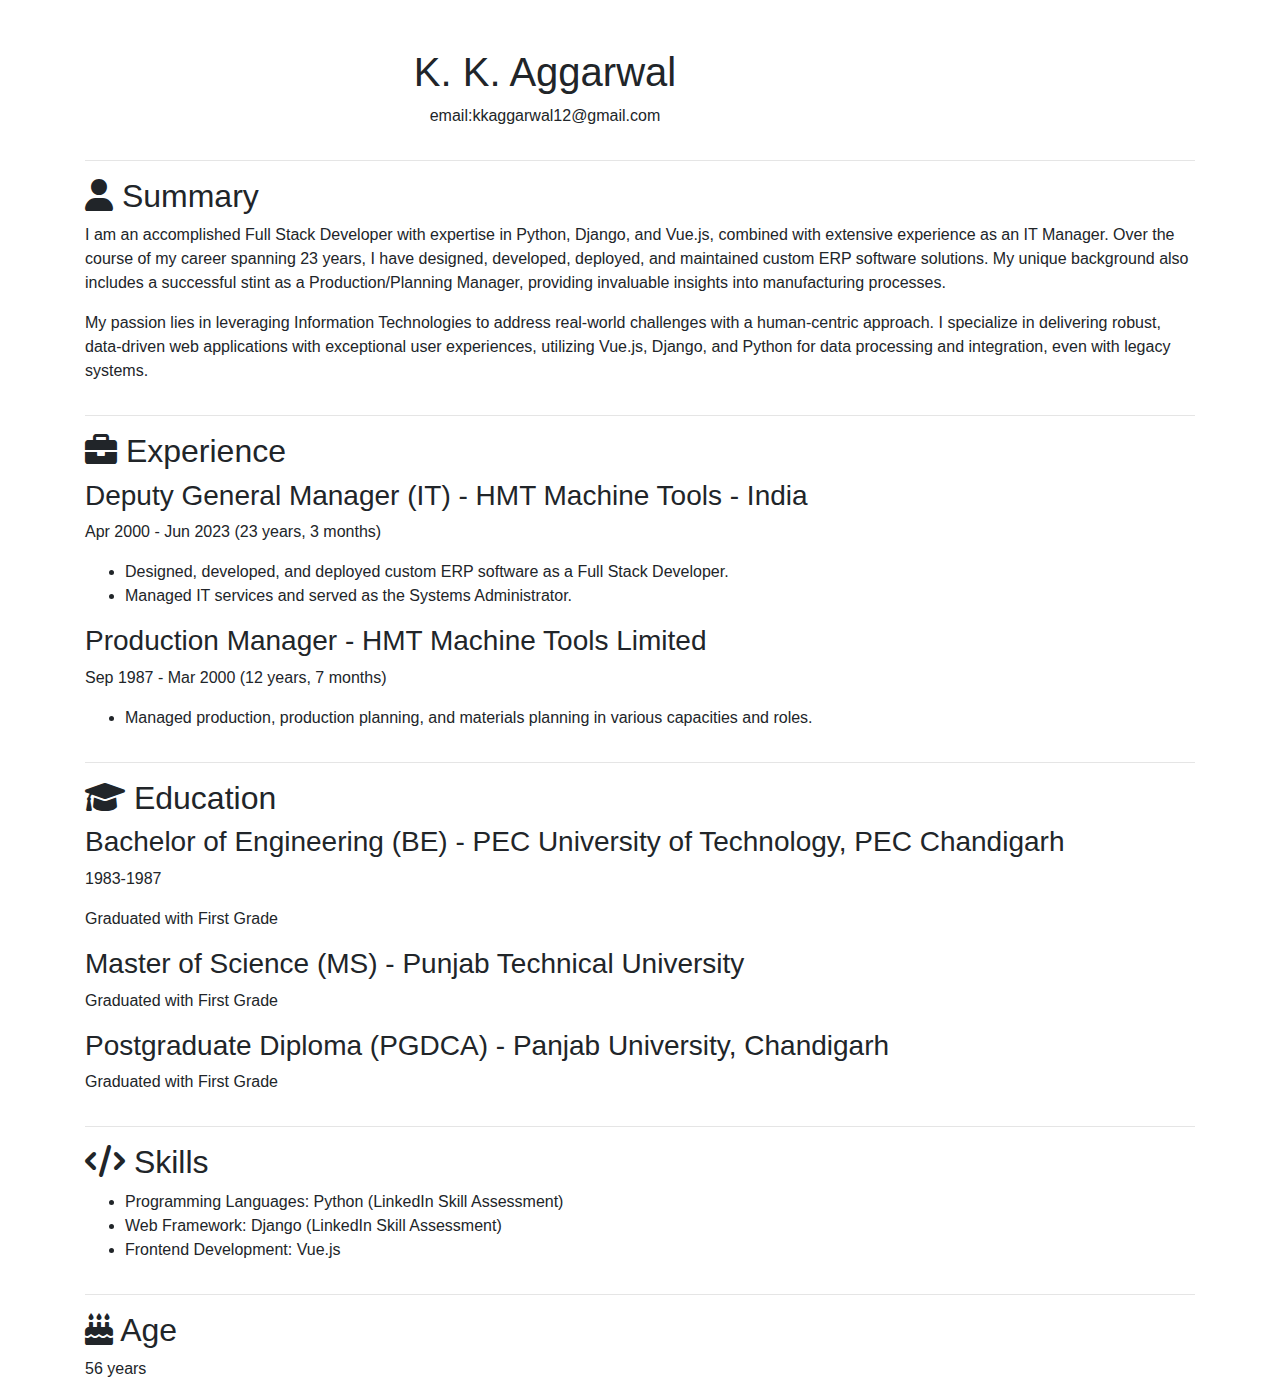
==== index.html @ 6572b6bb "Update index.html" ====
<!DOCTYPE html>
<html lang="en">
<head>
    <meta charset="UTF-8">
    <meta name="viewport" content="width=device-width, initial-scale=1.0">
    <title>kk aggarwal's Resume</title>
    <!-- Add Bootstrap CSS link -->
    <link rel="stylesheet" href="https://maxcdn.bootstrapcdn.com/bootstrap/4.5.2/css/bootstrap.min.css">
    <!-- Add Font Awesome CSS link -->
    <link rel="stylesheet" href="https://cdnjs.cloudflare.com/ajax/libs/font-awesome/6.0.0-beta3/css/all.min.css">
</head>
<body>
    <div class="container mt-5">
        <div class="row">
            <div class="col-10 text-center">
                <h1>K. K. Aggarwal</h1>
                <p>email:kkaggarwal12@gmail.com</p>
                
            </div>
            <div class="col-2>
               <img class="img-fluid rounded-circle float-right"  src="IMG_20210111_001839.jpg" alt="kk aggarwal" width="200" height="200">
            </div>
        </div>
        <hr>
        <div class="row">
            <div class="col-12">
                <h2><i class="fas fa-user"></i> Summary</h2>
                <p>I am an accomplished Full Stack Developer with expertise in Python, Django, and Vue.js, combined with extensive experience as an IT Manager. Over the course of my career spanning 23 years, I have designed, developed, deployed, and maintained custom ERP software solutions. My unique background also includes a successful stint as a Production/Planning Manager, providing invaluable insights into manufacturing processes.</p>
                <p>My passion lies in leveraging Information Technologies to address real-world challenges with a human-centric approach. I specialize in delivering robust, data-driven web applications with exceptional user experiences, utilizing Vue.js, Django, and Python for data processing and integration, even with legacy systems.</p>
            </div>
        </div>
        <hr>
        <div class="row">
            <div class="col-12">
                <h2><i class="fas fa-briefcase"></i> Experience</h2>
                <h3>Deputy General Manager (IT) - HMT Machine Tools - India</h3>
                <p>Apr 2000 - Jun 2023 (23 years, 3 months)</p>
                <ul>
                    <li>Designed, developed, and deployed custom ERP software as a Full Stack Developer.</li>
                    <li>Managed IT services and served as the Systems Administrator.</li>
                </ul>
                
                <h3>Production Manager - HMT Machine Tools Limited</h3>
                <p>Sep 1987 - Mar 2000 (12 years, 7 months)</p>
                <ul>
                    <li>Managed production, production planning, and materials planning in various capacities and roles.</li>
                </ul>
            </div>
        </div>
        <hr>
        <div class="row">
            <div class="col-12">
                <h2><i class="fas fa-graduation-cap"></i> Education</h2>
                <h3>Bachelor of Engineering (BE) - PEC University of Technology, PEC Chandigarh</h3>
                <p>1983-1987</p>
                <p>Graduated with First Grade</p>
                
                <h3>Master of Science (MS) - Punjab Technical University</h3>
                <p>Graduated with First Grade</p>

                <h3>Postgraduate Diploma (PGDCA) - Panjab University, Chandigarh</h3>
                <p>Graduated with First Grade</p>
            </div>
        </div>
        <hr>
        <div class="row">
            <div class="col-12">
                <h2><i class="fas fa-code"></i> Skills</h2>
                <ul>
                    <li>Programming Languages: Python (LinkedIn Skill Assessment)</li>
                    <li>Web Framework: Django (LinkedIn Skill Assessment)</li>
                    <li>Frontend Development: Vue.js</li>
                    <!-- Add more skills as needed -->
                </ul>
            </div>
        </div>
        <hr>
        <div class="row">
            <div class="col-12">
                <h2><i class="fas fa-birthday-cake"></i> Age</h2>
                <p>56 years</p>
            </div>
        </div>
    </div>
    <!-- Add Bootstrap JS and jQuery links for additional functionality -->
    <script src="https://code.jquery.com/jquery-3.5.1.slim.min.js"></script>
    <script src="https://cdn.jsdelivr.net/npm/@popperjs/core@2.5.3/dist/umd/popper.min.js"></script>
    <script src="https://maxcdn.bootstrapcdn.com/bootstrap/4.5.2/js/bootstrap.min.js"></script>
</body>
</html>
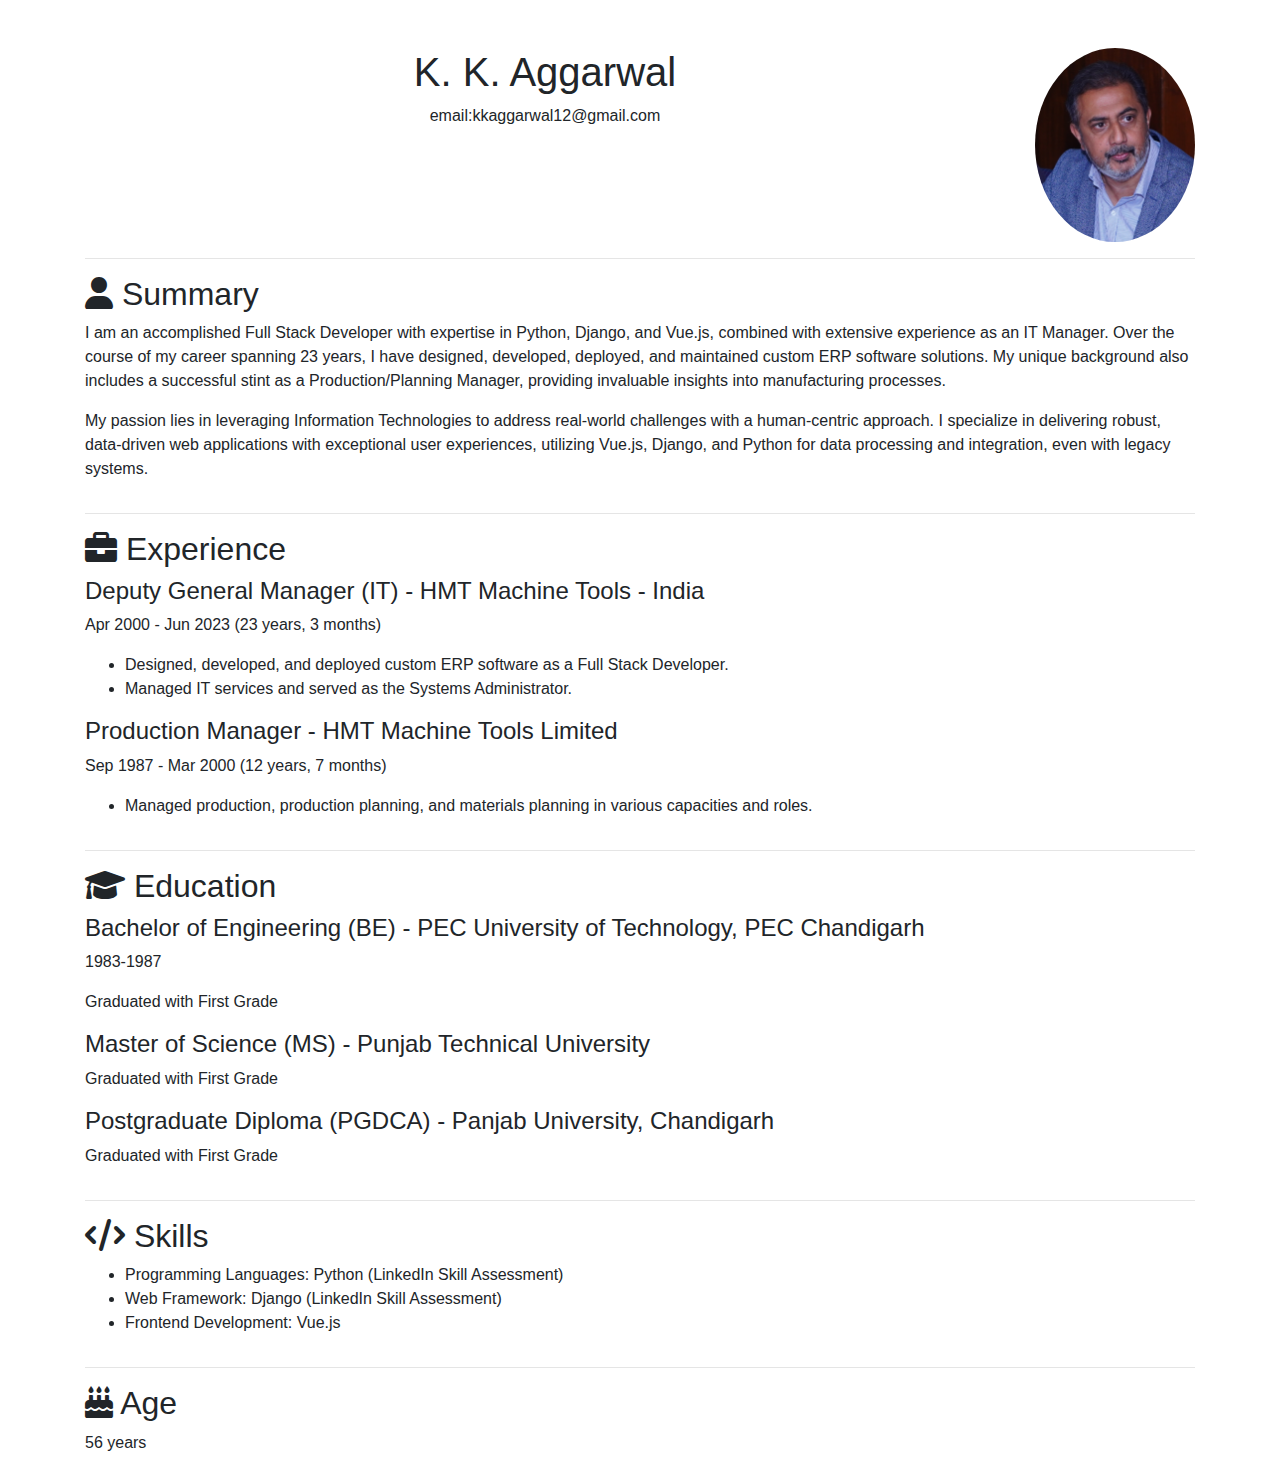
==== commit bfd1b23d: "Update index.html" ====
--- a/index.html
+++ b/index.html
@@ -17,7 +17,7 @@
                 <p>email:kkaggarwal12@gmail.com</p>
                 
             </div>
-            <div class="col-2>
+            <div class="col-2">
                <img class="img-fluid rounded-circle float-right"  src="IMG_20210111_001839.jpg" alt="kk aggarwal" width="200" height="200">
             </div>
         </div>
@@ -33,14 +33,14 @@
         <div class="row">
             <div class="col-12">
                 <h2><i class="fas fa-briefcase"></i> Experience</h2>
-                <h3>Deputy General Manager (IT) - HMT Machine Tools - India</h3>
+                <h4>Deputy General Manager (IT) - HMT Machine Tools - India</h4>
                 <p>Apr 2000 - Jun 2023 (23 years, 3 months)</p>
                 <ul>
                     <li>Designed, developed, and deployed custom ERP software as a Full Stack Developer.</li>
                     <li>Managed IT services and served as the Systems Administrator.</li>
                 </ul>
                 
-                <h3>Production Manager - HMT Machine Tools Limited</h3>
+                <h4>Production Manager - HMT Machine Tools Limited</h4>
                 <p>Sep 1987 - Mar 2000 (12 years, 7 months)</p>
                 <ul>
                     <li>Managed production, production planning, and materials planning in various capacities and roles.</li>
@@ -51,14 +51,14 @@
         <div class="row">
             <div class="col-12">
                 <h2><i class="fas fa-graduation-cap"></i> Education</h2>
-                <h3>Bachelor of Engineering (BE) - PEC University of Technology, PEC Chandigarh</h3>
+                <h4>Bachelor of Engineering (BE) - PEC University of Technology, PEC Chandigarh</h4>
                 <p>1983-1987</p>
                 <p>Graduated with First Grade</p>
                 
-                <h3>Master of Science (MS) - Punjab Technical University</h3>
+                <h4>Master of Science (MS) - Punjab Technical University</h4>
                 <p>Graduated with First Grade</p>
 
-                <h3>Postgraduate Diploma (PGDCA) - Panjab University, Chandigarh</h3>
+                <h4>Postgraduate Diploma (PGDCA) - Panjab University, Chandigarh</h4>
                 <p>Graduated with First Grade</p>
             </div>
         </div>
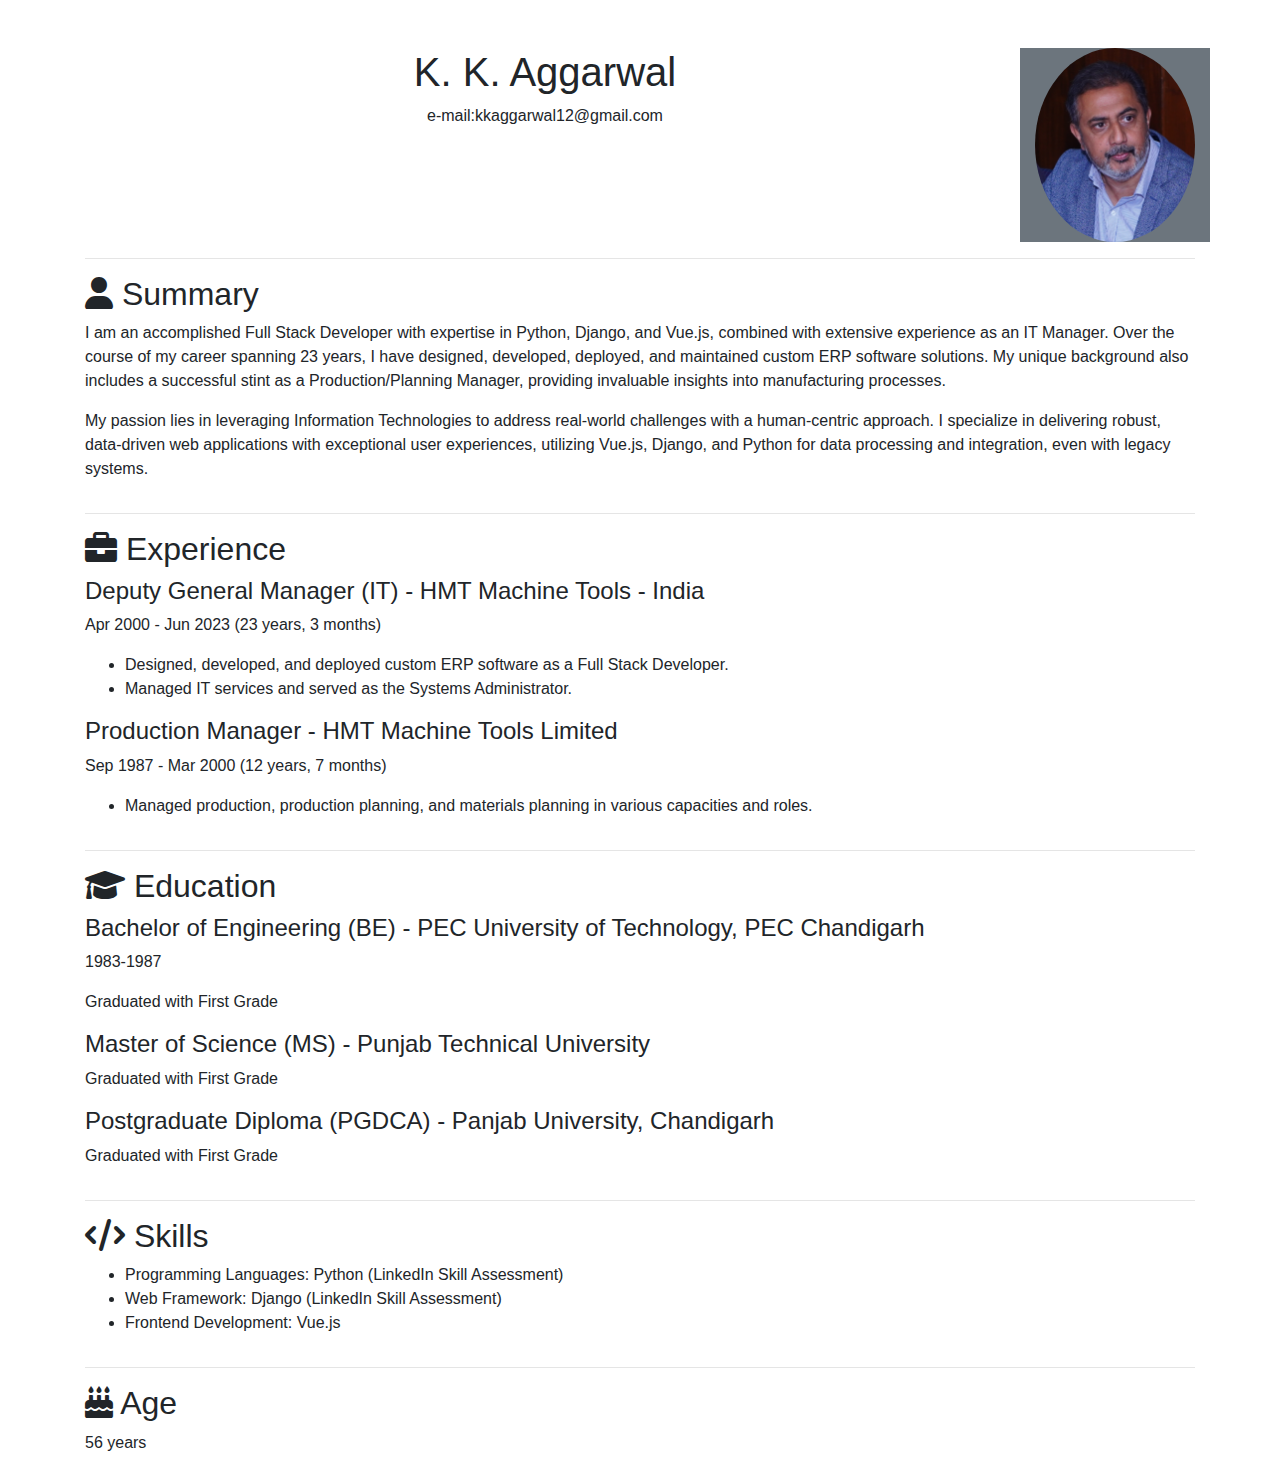
==== commit f70ad347: "Update index.html" ====
--- a/index.html
+++ b/index.html
@@ -12,12 +12,12 @@
 <body>
     <div class="container mt-5">
         <div class="row">
-            <div class="col-10 text-center">
+            <div class="col-10 text-center bgp-primary"">
                 <h1>K. K. Aggarwal</h1>
-                <p>email:kkaggarwal12@gmail.com</p>
+                <p>e-mail:kkaggarwal12@gmail.com</p>
                 
             </div>
-            <div class="col-2">
+            <div class="col-2 bg-secondary">
                <img class="img-fluid rounded-circle float-right"  src="IMG_20210111_001839.jpg" alt="kk aggarwal" width="200" height="200">
             </div>
         </div>
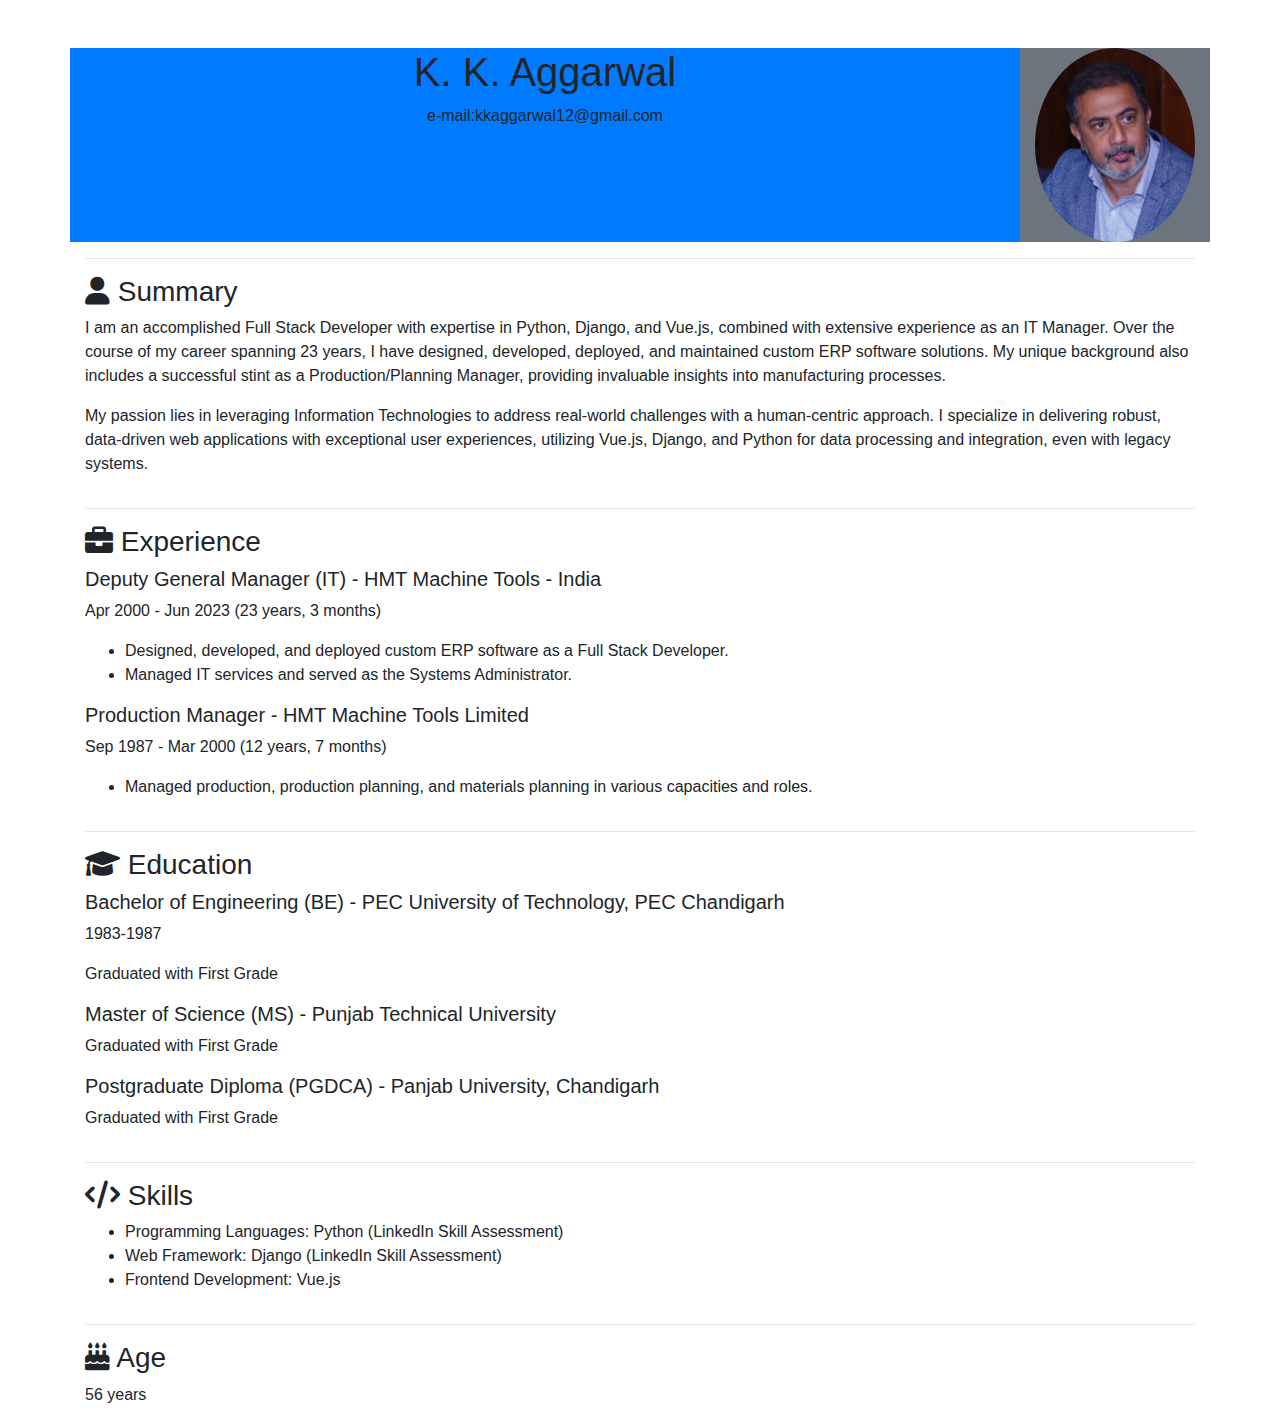
==== commit 409b185c: "Update index.html" ====
--- a/index.html
+++ b/index.html
@@ -12,7 +12,7 @@
 <body>
     <div class="container mt-5">
         <div class="row">
-            <div class="col-10 text-center bgp-primary"">
+            <div class="col-10 text-center bg-primary">
                 <h1>K. K. Aggarwal</h1>
                 <p>e-mail:kkaggarwal12@gmail.com</p>
                 
@@ -24,7 +24,7 @@
         <hr>
         <div class="row">
             <div class="col-12">
-                <h2><i class="fas fa-user"></i> Summary</h2>
+                <h3><i class="fas fa-user"></i> Summary</h3>
                 <p>I am an accomplished Full Stack Developer with expertise in Python, Django, and Vue.js, combined with extensive experience as an IT Manager. Over the course of my career spanning 23 years, I have designed, developed, deployed, and maintained custom ERP software solutions. My unique background also includes a successful stint as a Production/Planning Manager, providing invaluable insights into manufacturing processes.</p>
                 <p>My passion lies in leveraging Information Technologies to address real-world challenges with a human-centric approach. I specialize in delivering robust, data-driven web applications with exceptional user experiences, utilizing Vue.js, Django, and Python for data processing and integration, even with legacy systems.</p>
             </div>
@@ -32,15 +32,15 @@
         <hr>
         <div class="row">
             <div class="col-12">
-                <h2><i class="fas fa-briefcase"></i> Experience</h2>
-                <h4>Deputy General Manager (IT) - HMT Machine Tools - India</h4>
+                <h3><i class="fas fa-briefcase"></i> Experience</h3>
+                <h5>Deputy General Manager (IT) - HMT Machine Tools - India</h5>
                 <p>Apr 2000 - Jun 2023 (23 years, 3 months)</p>
                 <ul>
                     <li>Designed, developed, and deployed custom ERP software as a Full Stack Developer.</li>
                     <li>Managed IT services and served as the Systems Administrator.</li>
                 </ul>
                 
-                <h4>Production Manager - HMT Machine Tools Limited</h4>
+                <h5>Production Manager - HMT Machine Tools Limited</h5>
                 <p>Sep 1987 - Mar 2000 (12 years, 7 months)</p>
                 <ul>
                     <li>Managed production, production planning, and materials planning in various capacities and roles.</li>
@@ -50,22 +50,22 @@
         <hr>
         <div class="row">
             <div class="col-12">
-                <h2><i class="fas fa-graduation-cap"></i> Education</h2>
-                <h4>Bachelor of Engineering (BE) - PEC University of Technology, PEC Chandigarh</h4>
+                <h3><i class="fas fa-graduation-cap"></i> Education</h3>
+                <h5>Bachelor of Engineering (BE) - PEC University of Technology, PEC Chandigarh</h5>
                 <p>1983-1987</p>
                 <p>Graduated with First Grade</p>
                 
-                <h4>Master of Science (MS) - Punjab Technical University</h4>
+                <h5>Master of Science (MS) - Punjab Technical University</h5>
                 <p>Graduated with First Grade</p>
 
-                <h4>Postgraduate Diploma (PGDCA) - Panjab University, Chandigarh</h4>
+                <h5>Postgraduate Diploma (PGDCA) - Panjab University, Chandigarh</h5>
                 <p>Graduated with First Grade</p>
             </div>
         </div>
         <hr>
         <div class="row">
             <div class="col-12">
-                <h2><i class="fas fa-code"></i> Skills</h2>
+                <h3><i class="fas fa-code"></i> Skills</h3>
                 <ul>
                     <li>Programming Languages: Python (LinkedIn Skill Assessment)</li>
                     <li>Web Framework: Django (LinkedIn Skill Assessment)</li>
@@ -77,7 +77,7 @@
         <hr>
         <div class="row">
             <div class="col-12">
-                <h2><i class="fas fa-birthday-cake"></i> Age</h2>
+                <h3><i class="fas fa-birthday-cake"></i> Age</h3>
                 <p>56 years</p>
             </div>
         </div>
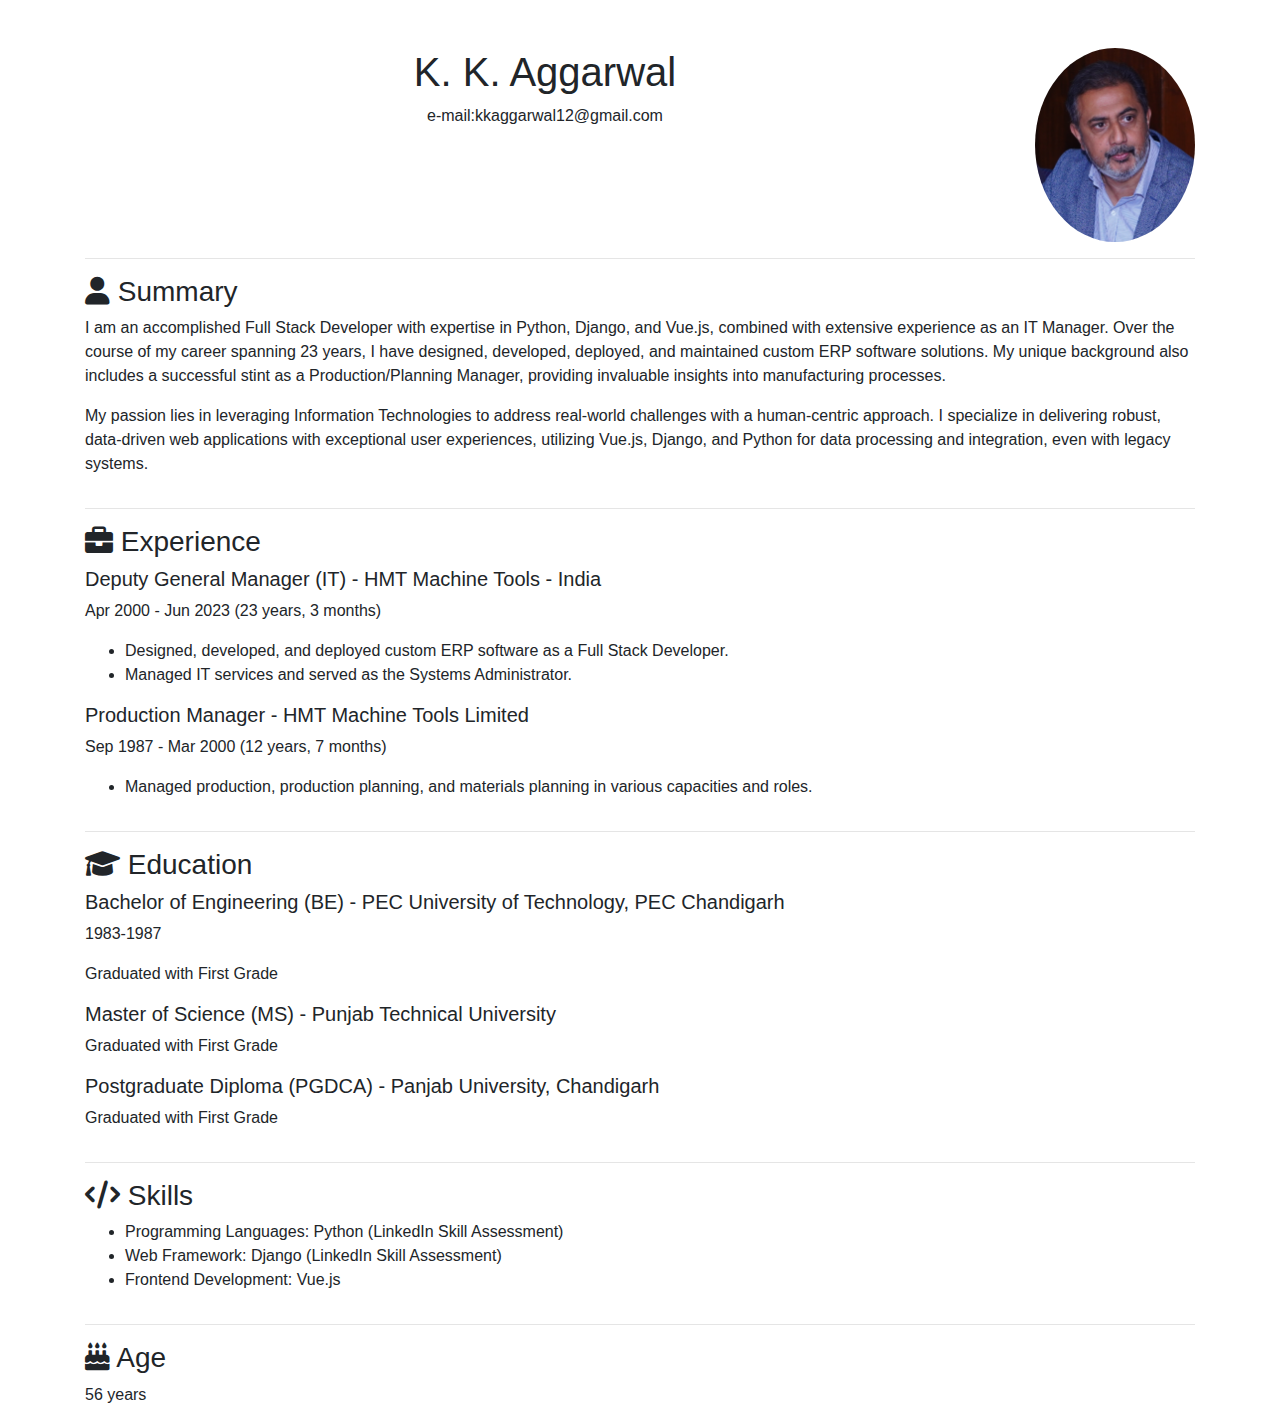
==== commit 9a7cc7bb: "Update index.html" ====
--- a/index.html
+++ b/index.html
@@ -12,12 +12,12 @@
 <body>
     <div class="container mt-5">
         <div class="row">
-            <div class="col-10 text-center bg-primary">
+            <div class="col-10 text-center bg-primar">
                 <h1>K. K. Aggarwal</h1>
                 <p>e-mail:kkaggarwal12@gmail.com</p>
                 
             </div>
-            <div class="col-2 bg-secondary">
+            <div class="col-2 bg-secondar">
                <img class="img-fluid rounded-circle float-right"  src="IMG_20210111_001839.jpg" alt="kk aggarwal" width="200" height="200">
             </div>
         </div>
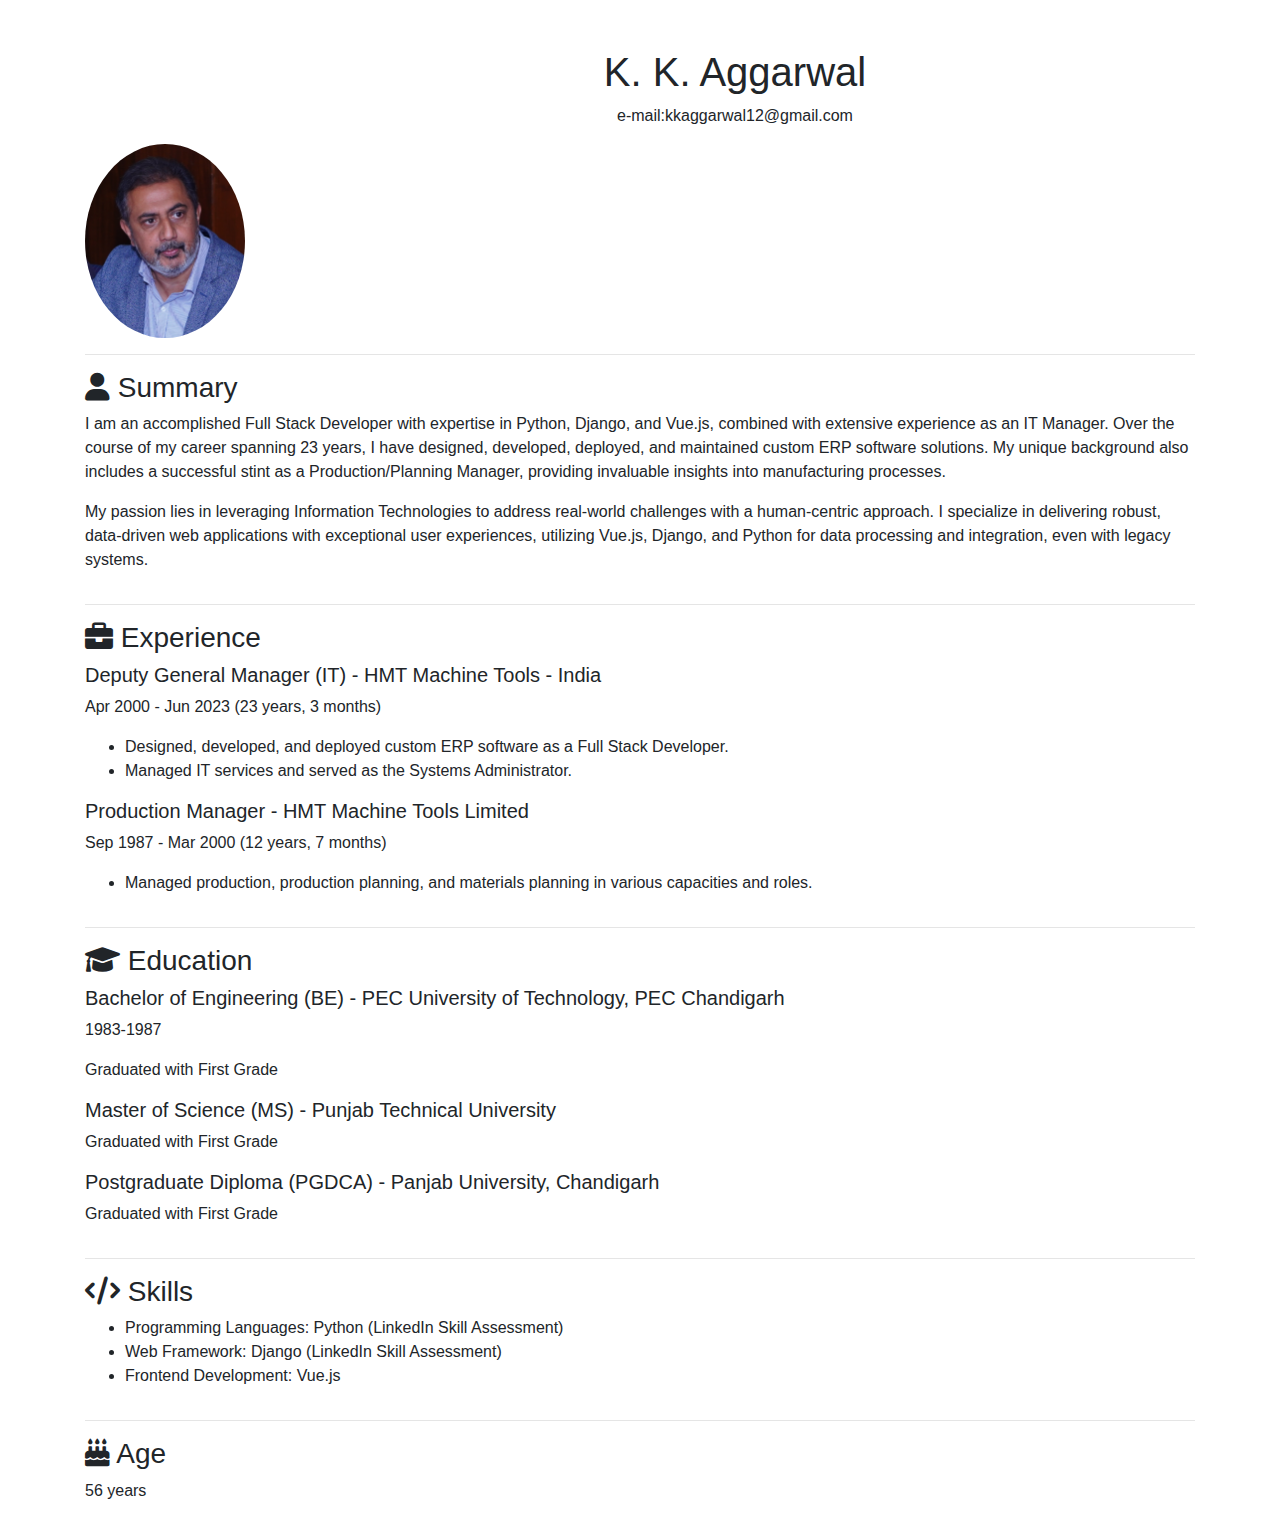
==== commit da083f0f: "Update index.html" ====
--- a/index.html
+++ b/index.html
@@ -12,7 +12,7 @@
 <body>
     <div class="container mt-5">
         <div class="row">
-            <div class="col-10 text-center bg-primar">
+            <div class="col-10 text-center bg-primar offset-2">
                 <h1>K. K. Aggarwal</h1>
                 <p>e-mail:kkaggarwal12@gmail.com</p>
                 
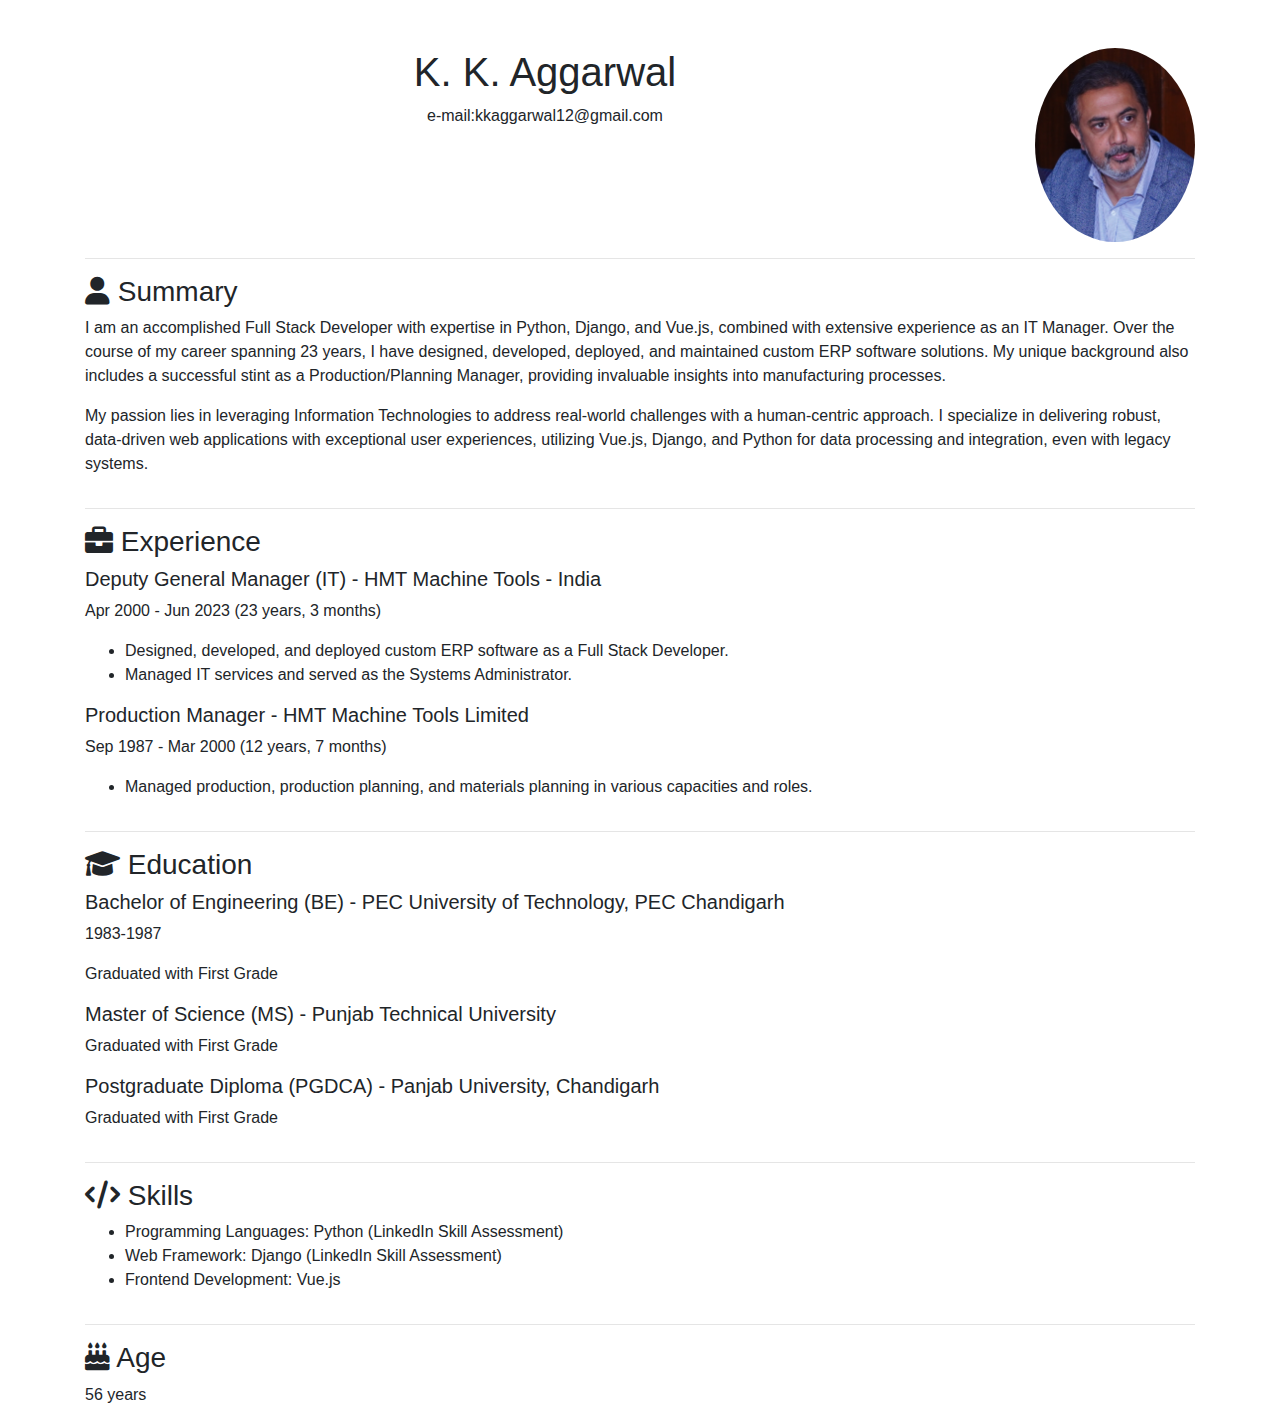
==== commit 69cd2bb1: "Update index.html" ====
--- a/index.html
+++ b/index.html
@@ -12,7 +12,7 @@
 <body>
     <div class="container mt-5">
         <div class="row">
-            <div class="col-10 text-center bg-primar offset-2">
+            <div class="col-10 text-center bg-primar ">
                 <h1>K. K. Aggarwal</h1>
                 <p>e-mail:kkaggarwal12@gmail.com</p>
                 
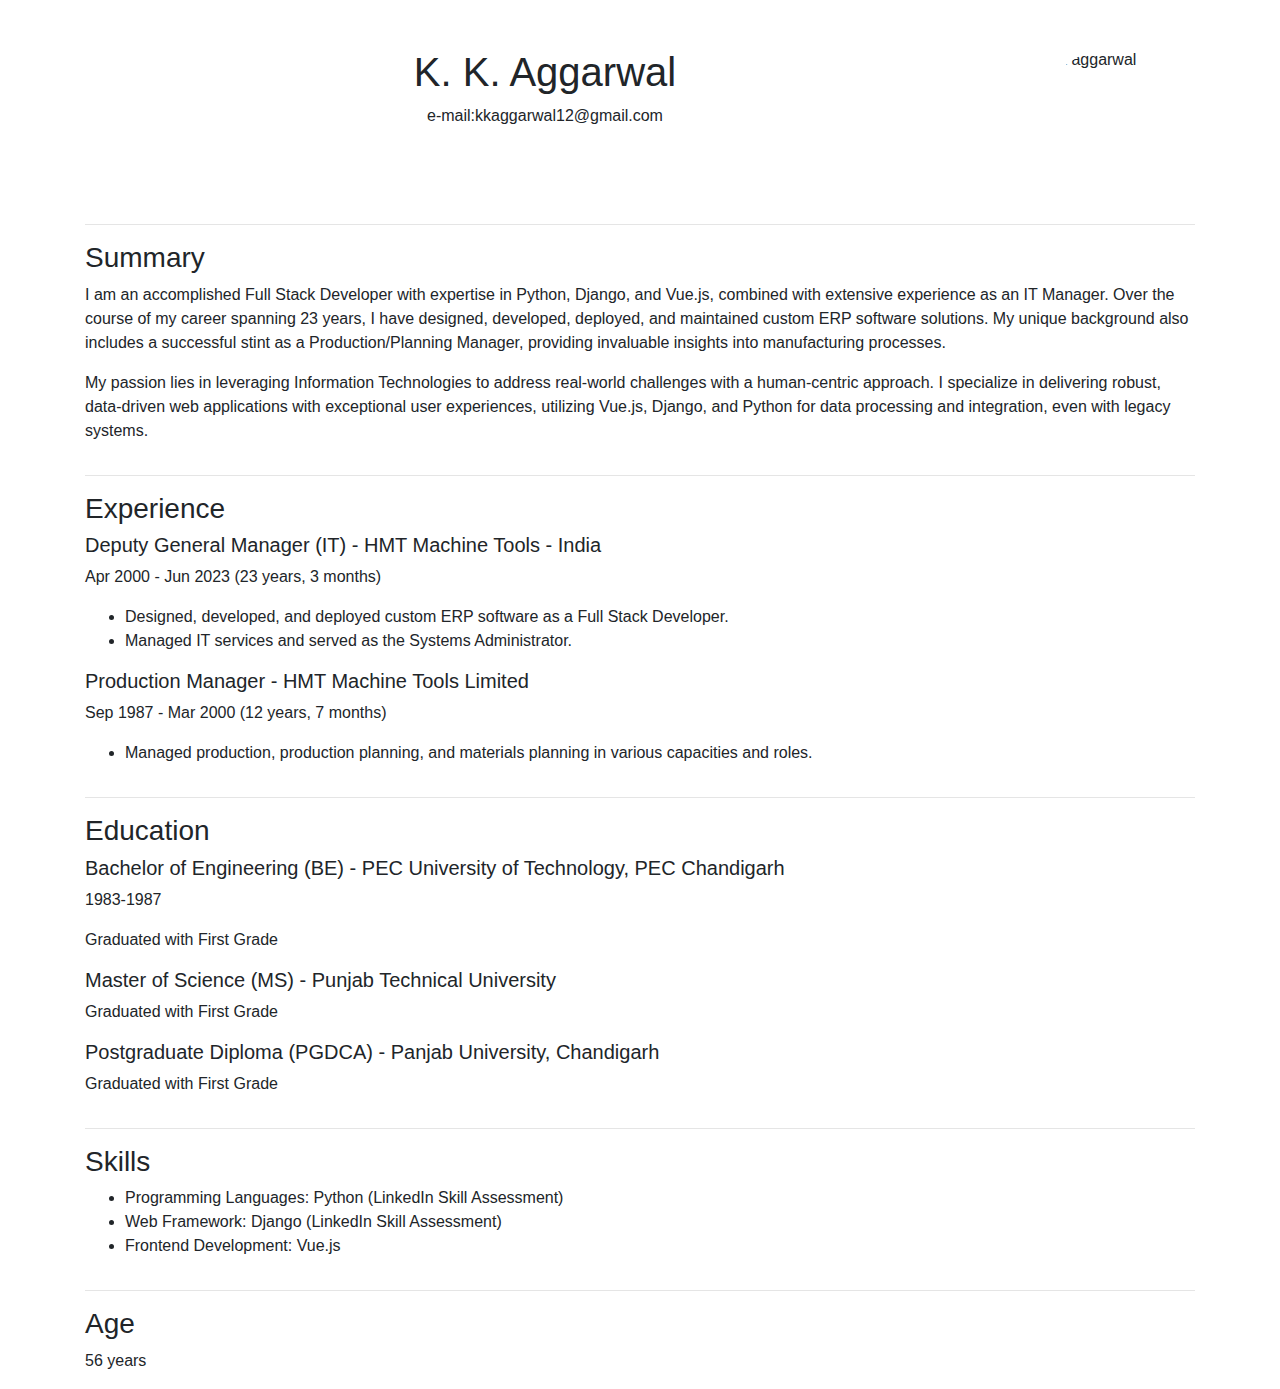
==== commit 0230e7df: "Add files via upload" ====
--- a/index.html
+++ b/index.html
@@ -1,90 +1 @@
-<!DOCTYPE html>
-<html lang="en">
-<head>
-    <meta charset="UTF-8">
-    <meta name="viewport" content="width=device-width, initial-scale=1.0">
-    <title>kk aggarwal's Resume</title>
-    <!-- Add Bootstrap CSS link -->
-    <link rel="stylesheet" href="https://maxcdn.bootstrapcdn.com/bootstrap/4.5.2/css/bootstrap.min.css">
-    <!-- Add Font Awesome CSS link -->
-    <link rel="stylesheet" href="https://cdnjs.cloudflare.com/ajax/libs/font-awesome/6.0.0-beta3/css/all.min.css">
-</head>
-<body>
-    <div class="container mt-5">
-        <div class="row">
-            <div class="col-10 text-center bg-primar ">
-                <h1>K. K. Aggarwal</h1>
-                <p>e-mail:kkaggarwal12@gmail.com</p>
-                
-            </div>
-            <div class="col-2 bg-secondar">
-               <img class="img-fluid rounded-circle float-right"  src="IMG_20210111_001839.jpg" alt="kk aggarwal" width="200" height="200">
-            </div>
-        </div>
-        <hr>
-        <div class="row">
-            <div class="col-12">
-                <h3><i class="fas fa-user"></i> Summary</h3>
-                <p>I am an accomplished Full Stack Developer with expertise in Python, Django, and Vue.js, combined with extensive experience as an IT Manager. Over the course of my career spanning 23 years, I have designed, developed, deployed, and maintained custom ERP software solutions. My unique background also includes a successful stint as a Production/Planning Manager, providing invaluable insights into manufacturing processes.</p>
-                <p>My passion lies in leveraging Information Technologies to address real-world challenges with a human-centric approach. I specialize in delivering robust, data-driven web applications with exceptional user experiences, utilizing Vue.js, Django, and Python for data processing and integration, even with legacy systems.</p>
-            </div>
-        </div>
-        <hr>
-        <div class="row">
-            <div class="col-12">
-                <h3><i class="fas fa-briefcase"></i> Experience</h3>
-                <h5>Deputy General Manager (IT) - HMT Machine Tools - India</h5>
-                <p>Apr 2000 - Jun 2023 (23 years, 3 months)</p>
-                <ul>
-                    <li>Designed, developed, and deployed custom ERP software as a Full Stack Developer.</li>
-                    <li>Managed IT services and served as the Systems Administrator.</li>
-                </ul>
-                
-                <h5>Production Manager - HMT Machine Tools Limited</h5>
-                <p>Sep 1987 - Mar 2000 (12 years, 7 months)</p>
-                <ul>
-                    <li>Managed production, production planning, and materials planning in various capacities and roles.</li>
-                </ul>
-            </div>
-        </div>
-        <hr>
-        <div class="row">
-            <div class="col-12">
-                <h3><i class="fas fa-graduation-cap"></i> Education</h3>
-                <h5>Bachelor of Engineering (BE) - PEC University of Technology, PEC Chandigarh</h5>
-                <p>1983-1987</p>
-                <p>Graduated with First Grade</p>
-                
-                <h5>Master of Science (MS) - Punjab Technical University</h5>
-                <p>Graduated with First Grade</p>
-
-                <h5>Postgraduate Diploma (PGDCA) - Panjab University, Chandigarh</h5>
-                <p>Graduated with First Grade</p>
-            </div>
-        </div>
-        <hr>
-        <div class="row">
-            <div class="col-12">
-                <h3><i class="fas fa-code"></i> Skills</h3>
-                <ul>
-                    <li>Programming Languages: Python (LinkedIn Skill Assessment)</li>
-                    <li>Web Framework: Django (LinkedIn Skill Assessment)</li>
-                    <li>Frontend Development: Vue.js</li>
-                    <!-- Add more skills as needed -->
-                </ul>
-            </div>
-        </div>
-        <hr>
-        <div class="row">
-            <div class="col-12">
-                <h3><i class="fas fa-birthday-cake"></i> Age</h3>
-                <p>56 years</p>
-            </div>
-        </div>
-    </div>
-    <!-- Add Bootstrap JS and jQuery links for additional functionality -->
-    <script src="https://code.jquery.com/jquery-3.5.1.slim.min.js"></script>
-    <script src="https://cdn.jsdelivr.net/npm/@popperjs/core@2.5.3/dist/umd/popper.min.js"></script>
-    <script src="https://maxcdn.bootstrapcdn.com/bootstrap/4.5.2/js/bootstrap.min.js"></script>
-</body>
-</html>
+<!doctype html><html lang=""><head><meta charset="utf-8"><meta http-equiv="X-UA-Compatible" content="IE=edge"><meta name="viewport" content="width=device-width,initial-scale=1"><link rel="icon" href="/favicon.ico"><title>myportfolio</title><script defer="defer" src="/js/chunk-vendors.1badca02.js"></script><script defer="defer" src="/js/app.e4aa0730.js"></script><link href="/css/chunk-vendors.de510de6.css" rel="stylesheet"></head><body><noscript><strong>We're sorry but myportfolio doesn't work properly without JavaScript enabled. Please enable it to continue.</strong></noscript><div id="app"></div></body></html>